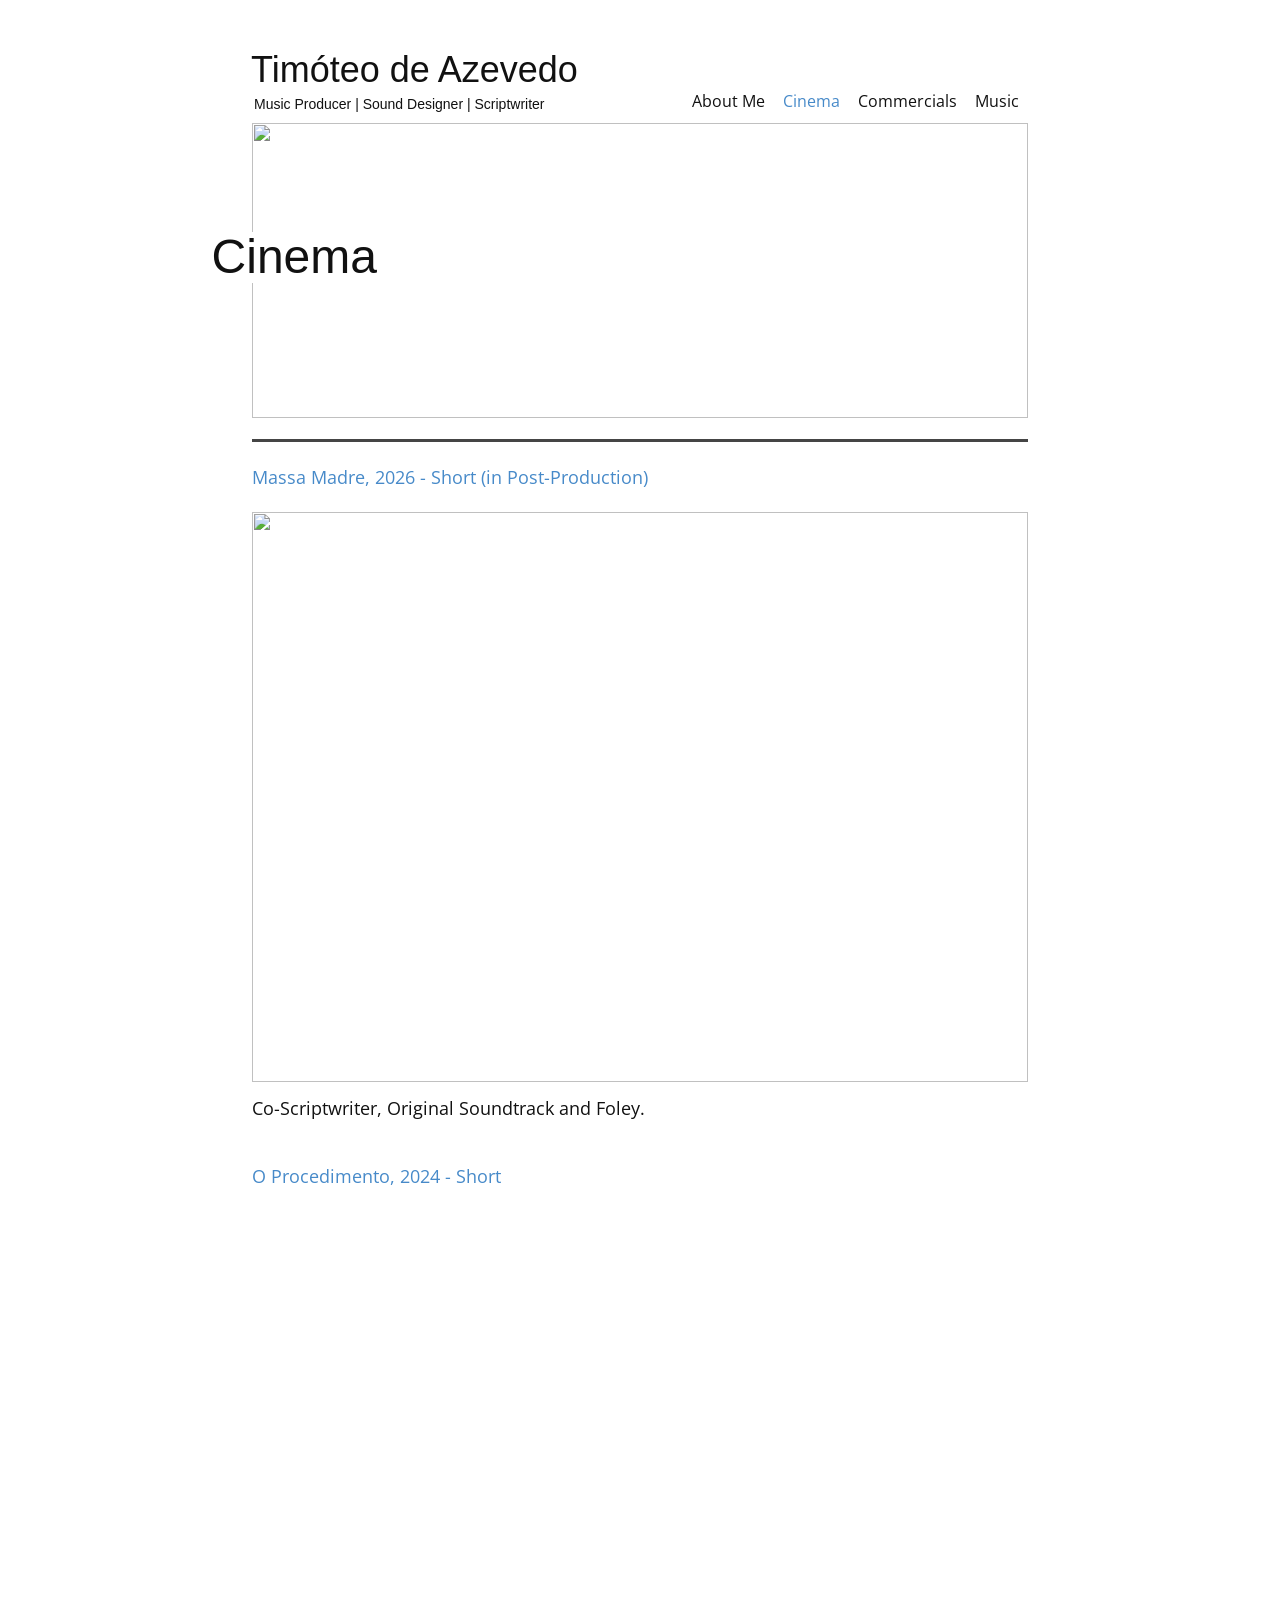
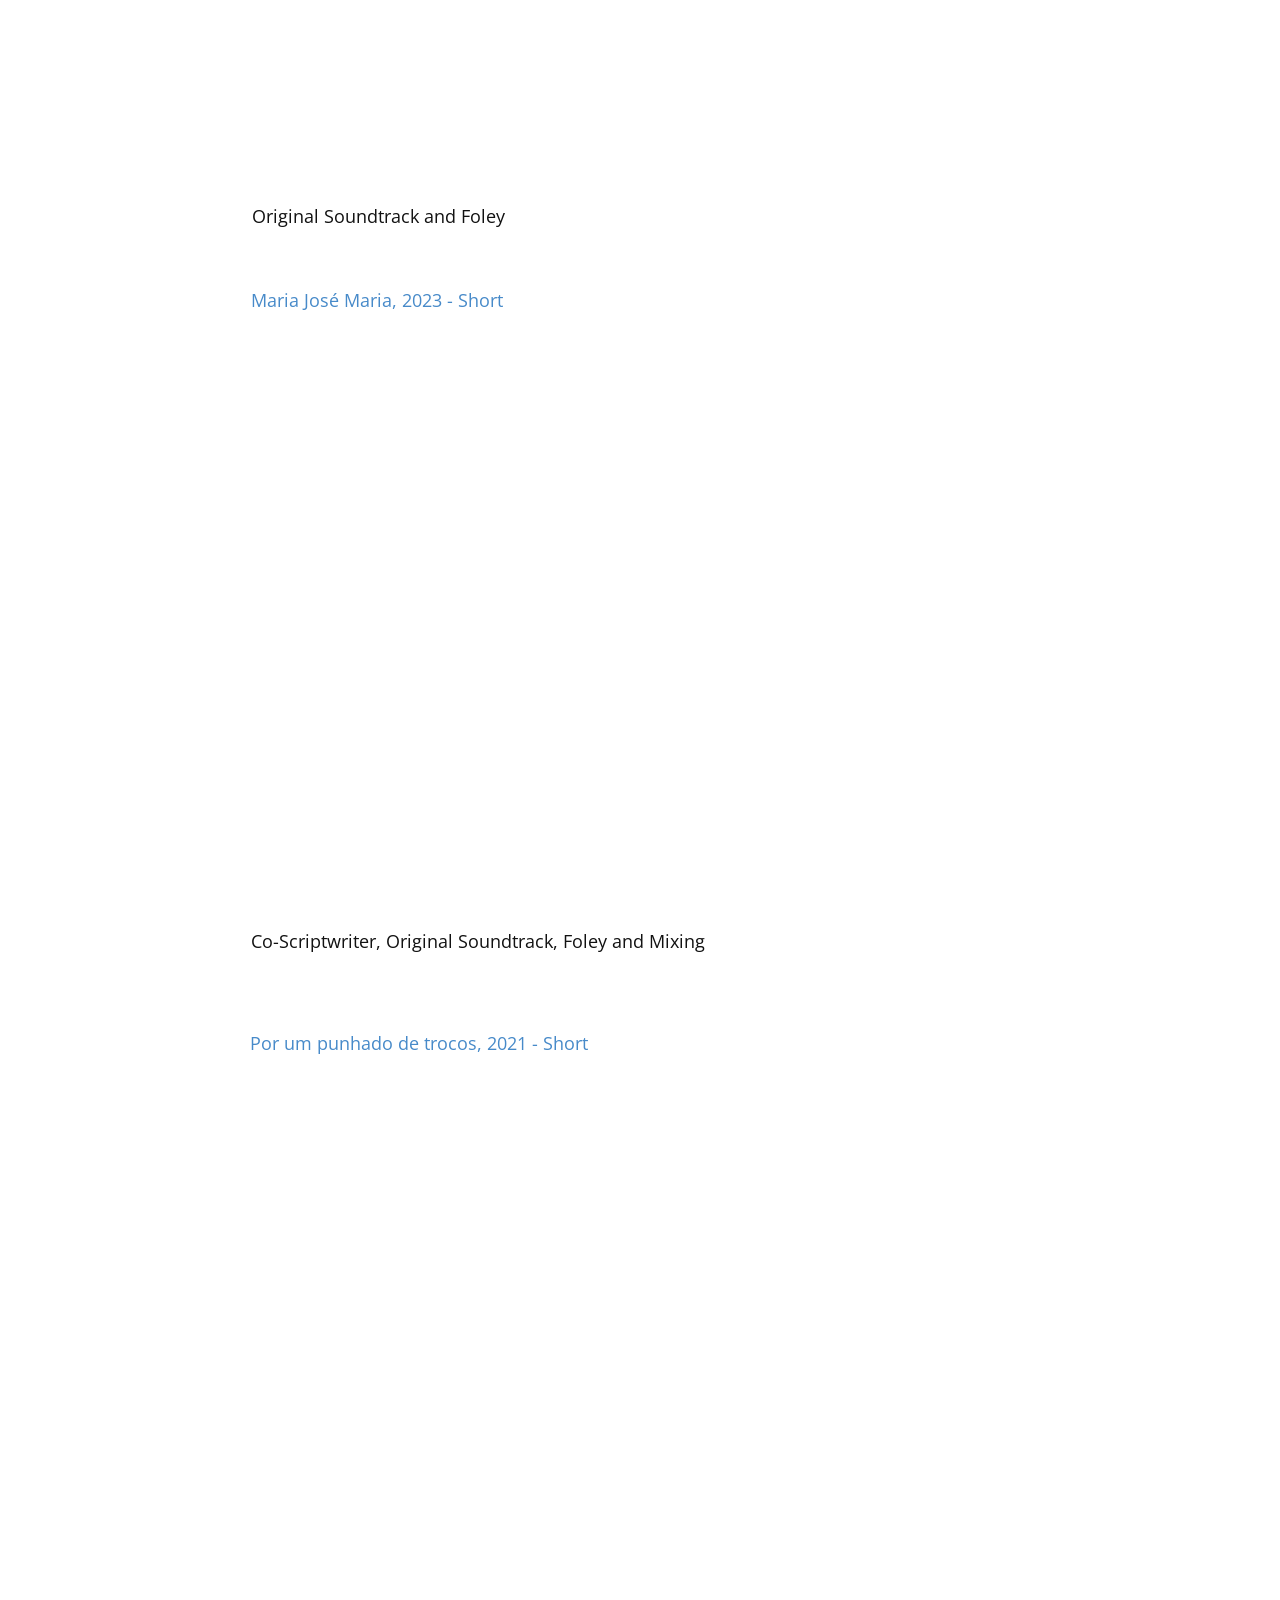
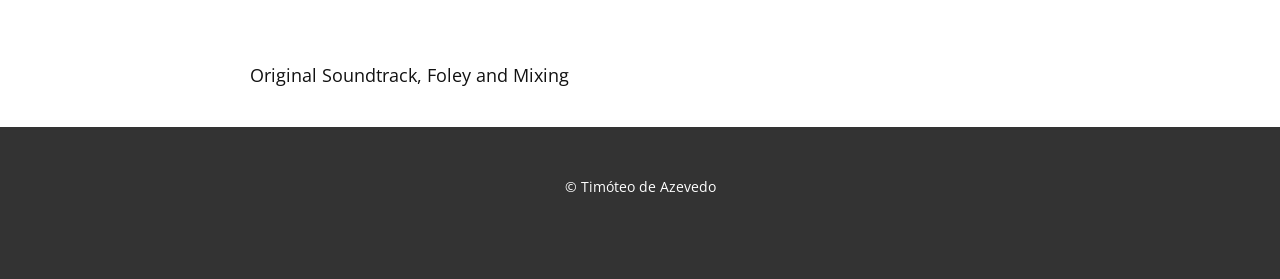
==== Cinema.html @ ec83f69d "Add files via upload" ====
<!DOCTYPE html>
<html style="font-size: 16px;" lang="en"><head>
    <meta name="viewport" content="width=device-width, initial-scale=1.0">
    <meta charset="utf-8">
    <meta name="keywords" content="">
    <meta name="description" content="">
    <title>Cinema</title>
    <link rel="stylesheet" href="nicepage.css" media="screen">
<link rel="stylesheet" href="Cinema.css" media="screen">
    <script class="u-script" type="text/javascript" src="jquery.js" defer=""></script>
    <script class="u-script" type="text/javascript" src="nicepage.js" defer=""></script>
    <meta name="generator" content="Nicepage 8.2.5, nicepage.com">
    
    
    
    
    
    
    
    
    
    <link id="u-page-google-font" rel="stylesheet" href="https://fonts.googleapis.com/css2?display=swap&amp;family=Roboto:ital,wght@0,100;0,200;0,300;0,400;0,500;0,600;0,700;0,800;0,900;1,100;1,200;1,300;1,400;1,500;1,600;1,700;1,800;1,900&amp;family=Open+Sans:ital,wght@0,300;0,400;0,500;0,600;0,700;0,800;1,300;1,400;1,500;1,600;1,700;1,800">
    <script type="application/ld+json">{
		"@context": "http://schema.org",
		"@type": "Organization",
		"name": ""
}</script>
    <meta name="theme-color" content="#478ac9">
    <meta property="og:title" content="Cinema">
    <meta property="og:type" content="website">
  <meta data-intl-tel-input-cdn-path="intlTelInput/"></head>
  <body data-path-to-root="./" data-include-products="false" class="u-body u-clearfix u-xl-mode" data-lang="en"><header class="u-clearfix u-header u-header" id="header"><div class="u-clearfix u-sheet u-valign-middle-lg u-valign-middle-sm u-sheet-1">
        <div class="u-container-style u-group u-white u-group-1">
          <div class="u-container-layout u-container-layout-1">
            <p class="u-custom-font u-text u-text-1">Timóteo de Azevedo </p>
            <div class="u-container-style u-group u-white u-group-2">
              <div class="u-container-layout u-valign-top u-container-layout-2"></div>
            </div>
            <p class="u-custom-font u-text u-text-2">Music Prod​ucer | Sound Designer | Scriptwriter</p>
          </div>
        </div>
        <nav class="u-menu u-menu-one-level u-offcanvas u-menu-1" role="navigation" aria-label="Menu navigation">
          <div class="menu-collapse" style="font-size: 1rem; letter-spacing: 0px;">
            <a class="u-button-style u-custom-left-right-menu-spacing u-custom-padding-bottom u-custom-top-bottom-menu-spacing u-hamburger-link u-nav-link u-text-active-palette-1-base u-text-hover-palette-2-base" href="#" tabindex="-1" aria-label="Open menu" aria-controls="ab92">
              <svg class="u-svg-link" viewBox="0 0 24 24"><use xlink:href="#menu-hamburger"></use></svg>
              <svg class="u-svg-content" version="1.1" id="menu-hamburger" viewBox="0 0 16 16" x="0px" y="0px" xmlns:xlink="http://www.w3.org/1999/xlink" xmlns="http://www.w3.org/2000/svg"><g><rect y="1" width="16" height="2"></rect><rect y="7" width="16" height="2"></rect><rect y="13" width="16" height="2"></rect>
</g></svg>
            </a>
          </div>
          <div class="u-custom-menu u-nav-container">
            <ul class="u-nav u-unstyled u-nav-1" role="menubar"><li role="none" class="u-nav-item"><a role="menuitem" class="u-button-style u-nav-link u-text-active-palette-1-base u-text-hover-palette-2-base" href="./" style="padding: 10px 9px;">About Me</a>
</li><li role="none" class="u-nav-item"><a role="menuitem" class="u-button-style u-nav-link u-text-active-palette-1-base u-text-hover-palette-2-base" href="Cinema.html" style="padding: 10px 9px;">Cinema</a>
</li><li role="none" class="u-nav-item"><a role="menuitem" class="u-button-style u-nav-link u-text-active-palette-1-base u-text-hover-palette-2-base" href="Commercial.html" style="padding: 10px 9px;">Commercials</a>
</li><li role="none" class="u-nav-item"><a role="menuitem" class="u-button-style u-nav-link u-text-active-palette-1-base u-text-hover-palette-2-base" href="Music.html" style="padding: 10px 9px;">Music</a>
</li></ul>
          </div>
          <div class="u-custom-menu u-nav-container-collapse" id="ab92" role="region" aria-label="Menu panel">
            <div class="u-black u-container-style u-inner-container-layout u-opacity u-opacity-95 u-sidenav">
              <div class="u-inner-container-layout u-sidenav-overflow">
                <div class="u-menu-close" tabindex="-1" aria-label="Close menu"></div>
                <ul class="u-align-center u-nav u-popupmenu-items u-unstyled u-nav-2" role="menubar"><li role="none" class="u-nav-item"><a role="menuitem" class="u-button-style u-nav-link" href="./">About Me</a>
</li><li role="none" class="u-nav-item"><a role="menuitem" class="u-button-style u-nav-link" href="Cinema.html">Cinema</a>
</li><li role="none" class="u-nav-item"><a role="menuitem" class="u-button-style u-nav-link" href="Commercial.html">Commercials</a>
</li><li role="none" class="u-nav-item"><a role="menuitem" class="u-button-style u-nav-link" href="Music.html">Music</a>
</li></ul>
              </div>
            </div>
            <div class="u-black u-menu-overlay u-opacity u-opacity-70"></div>
          </div>
        </nav>
      </div></header>
    <section class="u-clearfix u-section-1" id="block-1">
      <div class="u-clearfix u-sheet u-valign-bottom-lg u-valign-middle-xs u-sheet-1">
        <img class="custom-expanded u-image u-image-default u-image-1" src="images/MV5BZjE4M2U0MzMtMTA5OS00NjUwLWFmMjQtNmUwODljMTdlMmU3XkEyXkFqcGc._V1_.jpg" alt="" data-image-width="1440" data-image-height="1080">
        <div class="u-container-style u-group u-white u-group-1">
          <div class="u-container-layout u-valign-middle-xl u-container-layout-1">
            <p class="u-custom-font u-text u-text-default u-text-1">Cinema</p>
          </div>
        </div>
      </div>
    </section>
    <section class="u-clearfix u-section-2" id="block-2">
      <div class="u-clearfix u-sheet u-valign-middle-md u-valign-middle-xl u-sheet-1">
        <div class="custom-expanded u-border-3 u-border-grey-dark-1 u-line u-line-horizontal u-line-1"></div>
      </div>
    </section>
    <section class="u-clearfix u-section-3" id="block-4">
      <div class="u-clearfix u-sheet u-sheet-1">
        <p class="u-text u-text-1">
          <a class="u-active-none u-border-none u-btn u-button-link u-button-style u-hover-none u-none u-text-palette-1-base u-btn-1" href="https://www.imdb.com/title/tt39371950/?ref_=nv_sr_srsg_0_tt_8_nm_0_in_0_q_massa%2520madre" target="_blank"> Massa Madre, 2026 - Short (in Post-Production)<br>
          </a>
        </p>
        <img class="u-image u-image-default u-image-1" src="images/thumbnail_provisorio.webp" alt="" data-image-width="1024" data-image-height="768">
        <p class="u-text u-text-2">Co-Scriptwriter, Original Soundtrack and Foley.</p>
      </div>
    </section>
    <section class="u-clearfix u-section-4" id="block-5">
      <div class="u-clearfix u-sheet u-sheet-1">
        <p class="u-text u-text-1 u-text-default-lg u-text-default-md u-text-default-xl u-text-1">
          <a class="u-active-none u-border-none u-btn u-button-link u-button-style u-hover-none u-none u-text-palette-1-base u-btn-1" href="https://www.imdb.com/title/tt28236878/?ref_=nm_knf_t_1"> O Procedimento, 2024 - Short<br>
          </a>
        </p>
        <div class="custom-expanded u-clearfix u-custom-html u-custom-html-1 u-custom-html-1">
          <div style="padding:75% 0 0 0;position:relative;">
            <iframe src="https://player.vimeo.com/video/971596938?badge=0&amp;autopause=0&amp;player_id=0&amp;app_id=58479" frameborder="0" allow="autoplay; fullscreen; picture-in-picture; clipboard-write; encrypted-media; web-share" referrerpolicy="strict-origin-when-cross-origin" style="position:absolute;top:0;left:0;width:100%;height:100%;" title="O Procedimento | The Procedure - Trailer"></iframe>
          </div>
        </div>
        <p class="u-text u-text-default u-text-2">Original Soundtrack and Foley</p>
      </div>
    </section>
    <section class="u-clearfix u-section-5" id="block-6">
      <div class="u-clearfix u-sheet u-sheet-1">
        <p class="u-text u-text-1 u-text-default-lg u-text-default-md u-text-default-xl u-text-1">
          <a class="u-active-none u-border-none u-btn u-button-link u-button-style u-hover-none u-none u-text-palette-1-base u-btn-1" href="https://www.imdb.com/title/tt15188924/?ref_=nm_ov_bio_lk" target="_blank">Maria José Maria, 2023 - Short<br>
          </a>
        </p>
        <div class="custom-expanded u-clearfix u-custom-html u-custom-html-1 u-custom-html-1">
          <div style="padding:75% 0 0 0;position:relative;">
            <iframe src="https://player.vimeo.com/video/759547467?badge=0&amp;autopause=0&amp;player_id=0&amp;app_id=58479" frameborder="0" allow="autoplay; fullscreen; picture-in-picture; clipboard-write; encrypted-media; web-share" referrerpolicy="strict-origin-when-cross-origin" style="position:absolute;top:0;left:0;width:100%;height:100%;" title="MARIA JOSÉ MARIA - TRAILER"></iframe>
          </div>
        </div>
        <p class="u-text u-text-default u-text-2">Co-Scriptwriter, Original Soundtrack, Foley and Mixing</p>
      </div>
    </section>
    <section class="u-clearfix u-section-6" id="block-7">
      <div class="u-clearfix u-sheet u-valign-middle-xl u-sheet-1">
        <p class="u-custom-font u-text u-text-1 u-text-default u-text-1">
          <a class="u-active-none u-border-none u-btn u-button-link u-button-style u-hover-none u-none u-text-palette-1-base u-btn-1" href="https://www.imdb.com/title/tt14367540/?ref_=nm_knf_t_3" target="_blank">Por um punhado de trocos, 2021 - Short<br>
          </a>
        </p>
        <div class="u-clearfix u-custom-html u-custom-html-1 u-expanded-width-md u-expanded-width-sm u-expanded-width-xs u-custom-html-1">
          <div style="padding:75% 0 0 0;position:relative;">
            <iframe src="https://player.vimeo.com/video/517572632?badge=0&amp;autopause=0&amp;player_id=0&amp;app_id=58479" frameborder="0" allow="autoplay; fullscreen; picture-in-picture; clipboard-write; encrypted-media; web-share" referrerpolicy="strict-origin-when-cross-origin" style="position:absolute;top:0;left:0;width:100%;height:100%;" title="Por um Punhado de Trocos | Fistful of Coins - Trailer"></iframe>
          </div>
        </div>
        <p class="u-text u-text-default u-text-2">Original Soundtrack, Foley and Mixing</p>
      </div>
    </section>
    
    
    
    <footer class="u-align-center u-clearfix u-container-align-center u-footer u-grey-80 u-footer" id="footer"><div class="u-clearfix u-sheet u-valign-middle-xl u-sheet-1">
        <p class="u-small-text u-text u-text-variant u-text-1"> © Timóteo de Azevedo</p>
      </div></footer>
    <section class="u-backlink u-clearfix u-grey-80"></section>
  
</body></html>
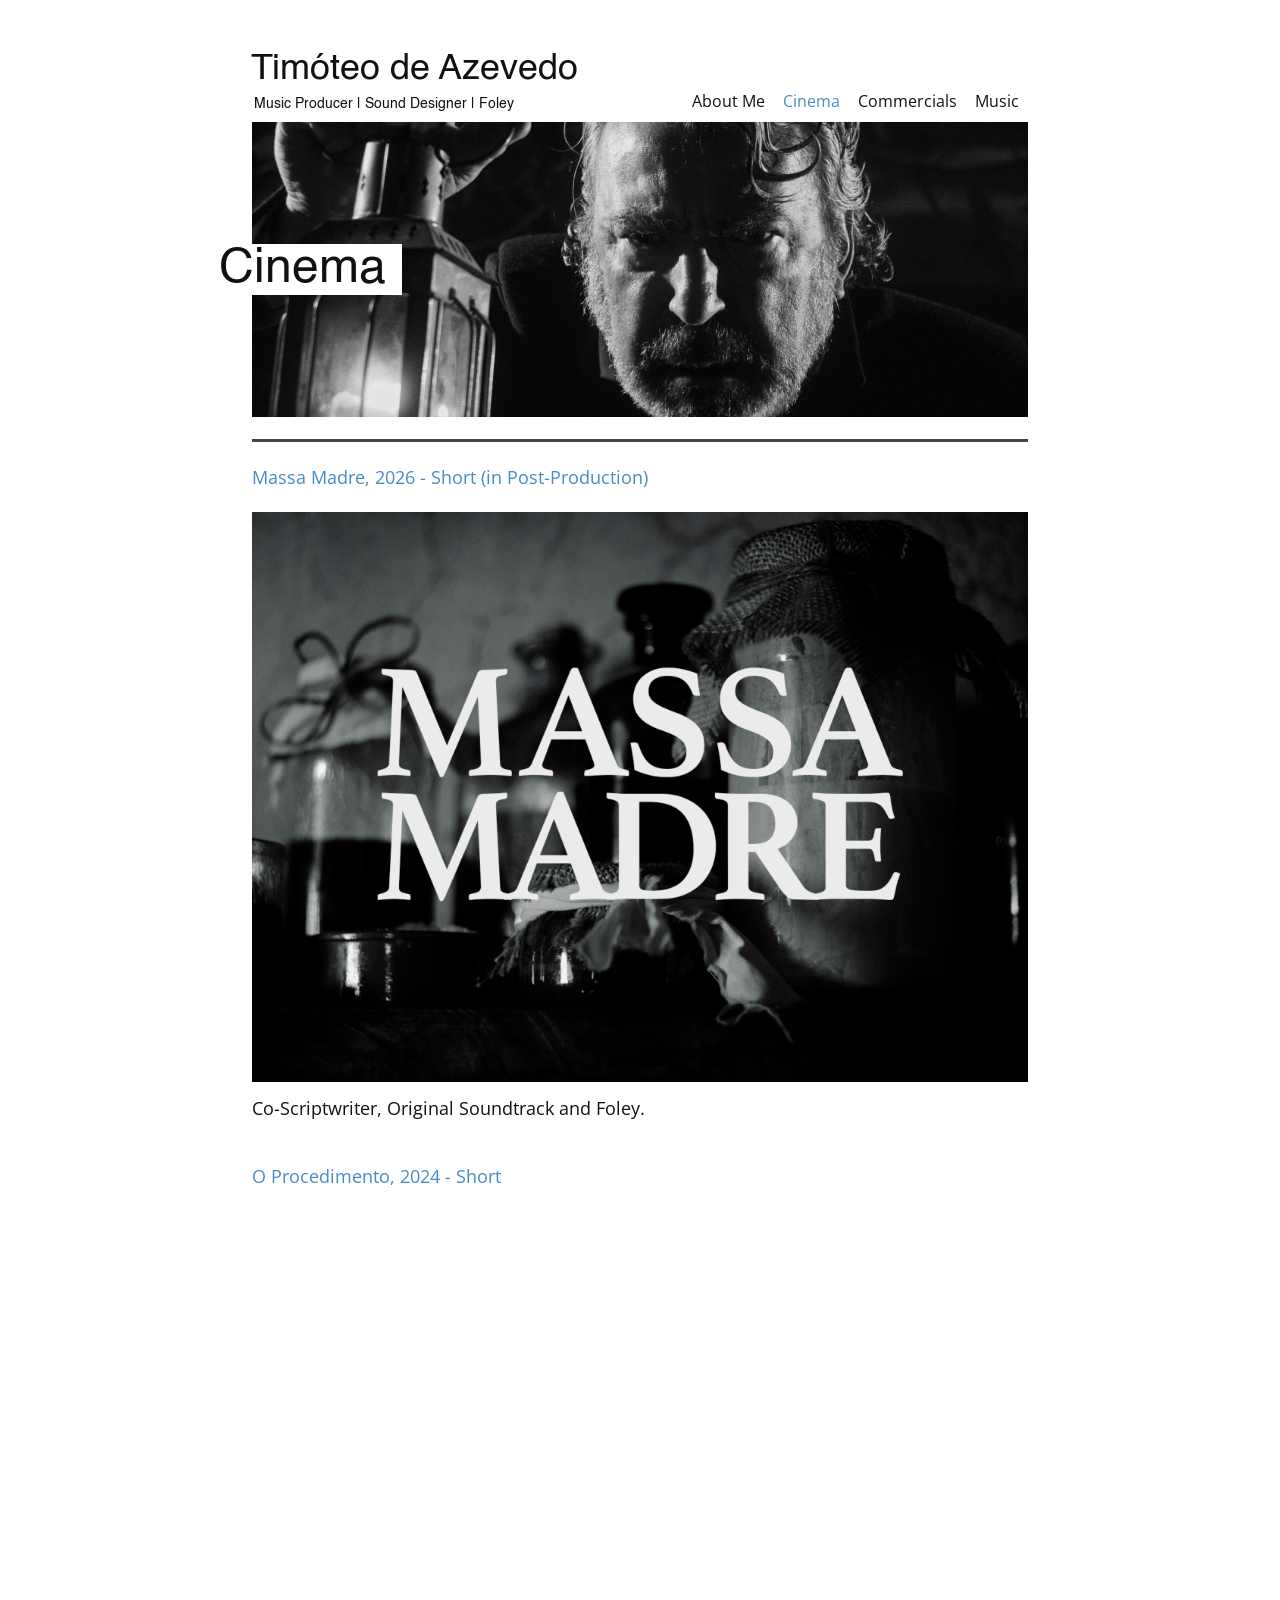
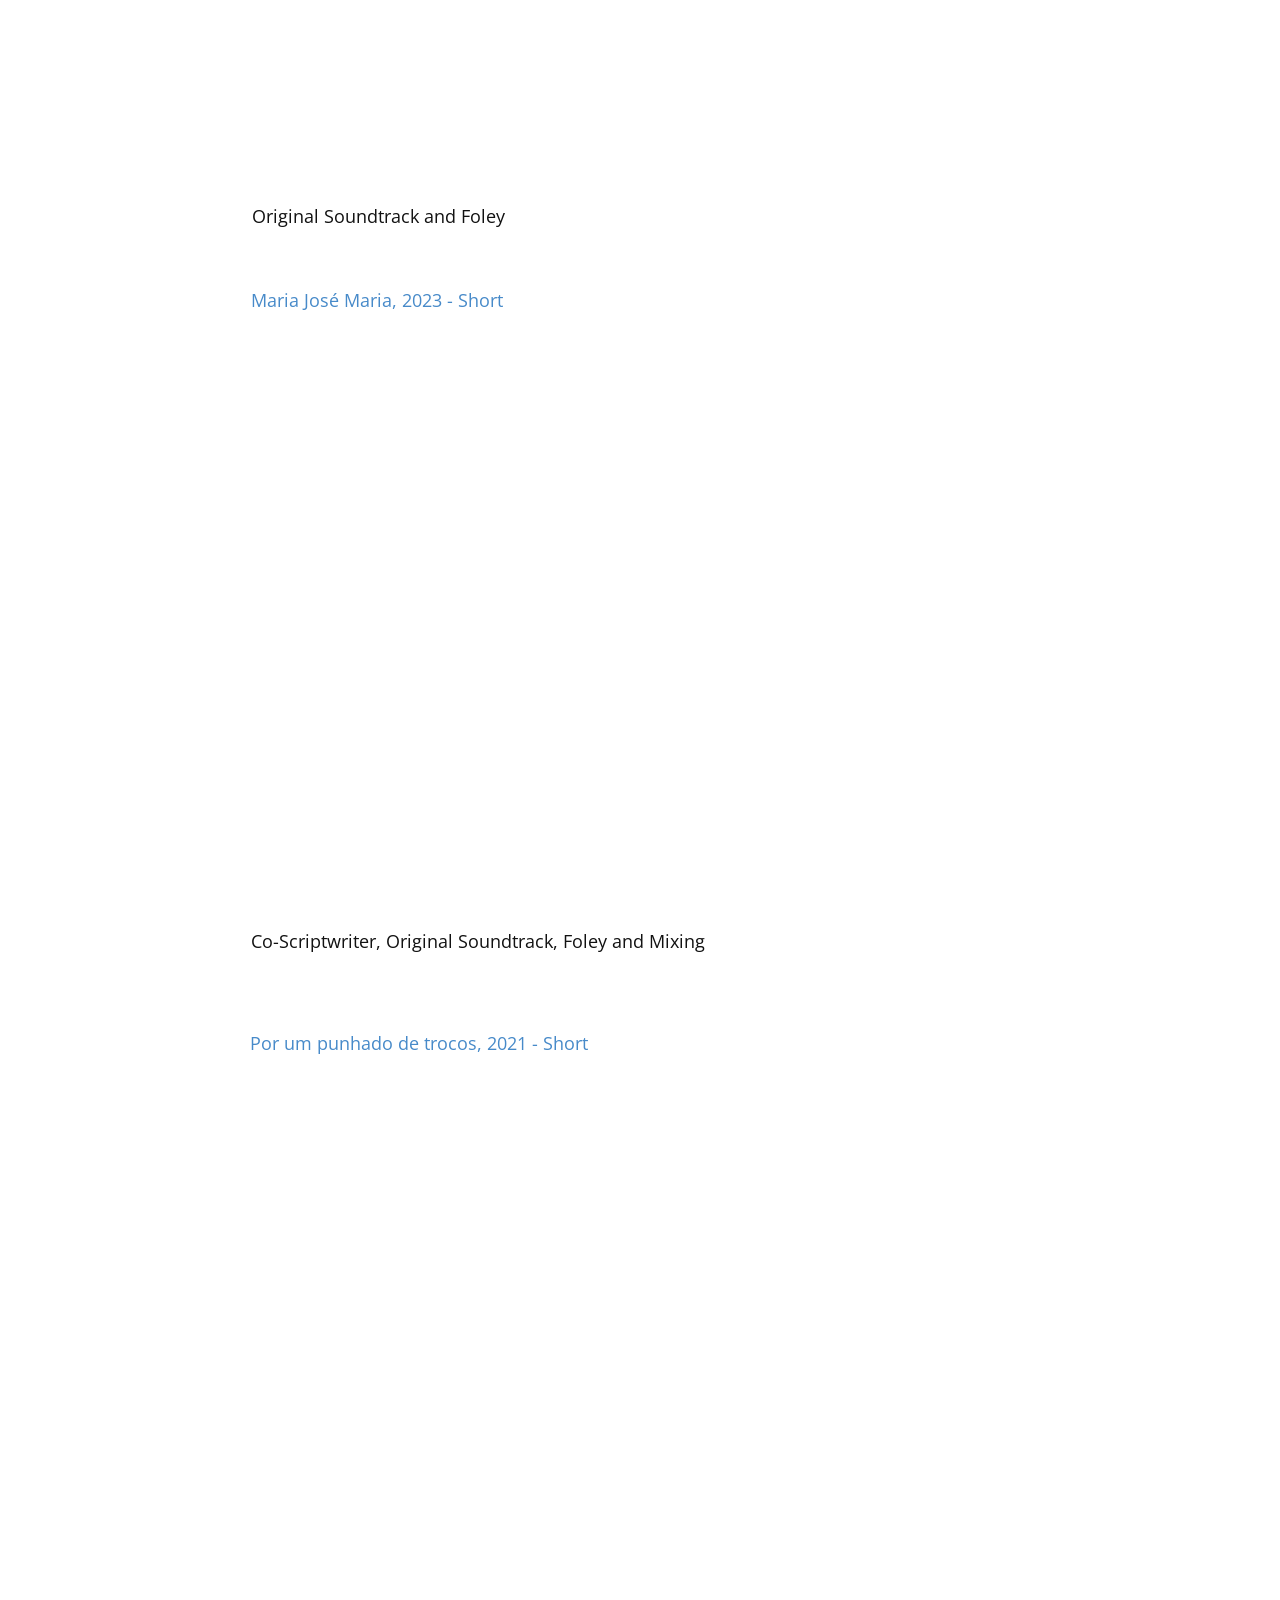
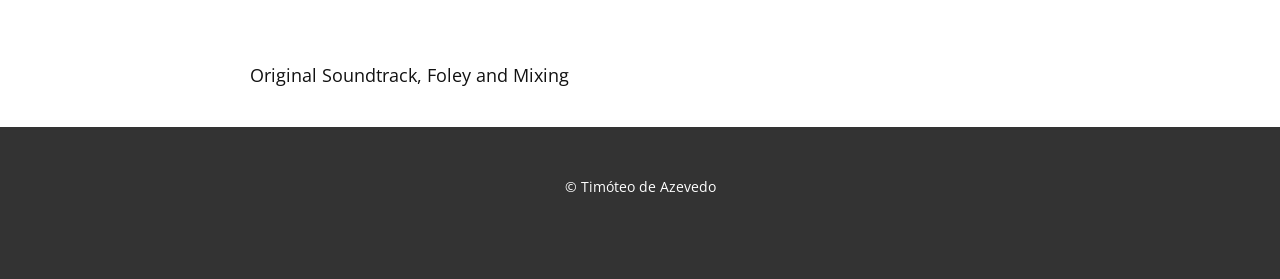
==== commit cc243858: "Add files via upload" ====
--- a/Cinema.html
+++ b/Cinema.html
@@ -36,7 +36,7 @@
             <div class="u-container-style u-group u-white u-group-2">
               <div class="u-container-layout u-valign-top u-container-layout-2"></div>
             </div>
-            <p class="u-custom-font u-text u-text-2">Music Prod​ucer | Sound Designer | Scriptwriter</p>
+            <p class="u-custom-font u-text u-text-2">Music Prod​ucer | Sound Designer | Foley</p>
           </div>
         </div>
         <nav class="u-menu u-menu-one-level u-offcanvas u-menu-1" role="navigation" aria-label="Menu navigation">
--- a/Cinema.css
+++ b/Cinema.css
@@ -5,14 +5,14 @@
 .u-section-1 .u-image-1 {
   width: 776px;
   height: 295px;
-  margin: 1px auto 0;
+  margin: 0 auto;
 }
 
 .u-section-1 .u-group-1 {
   width: 202px;
-  min-height: 50px;
+  min-height: 51px;
   height: auto;
-  margin: -186px auto 60px 121px;
+  margin: -173px auto 60px 130px;
 }
 
 .u-section-1 .u-container-layout-1 {
@@ -49,7 +49,6 @@
   }
 
   .u-section-1 .u-group-1 {
-    min-height: 51px;
     margin-top: -162px;
     margin-left: 0;
   }
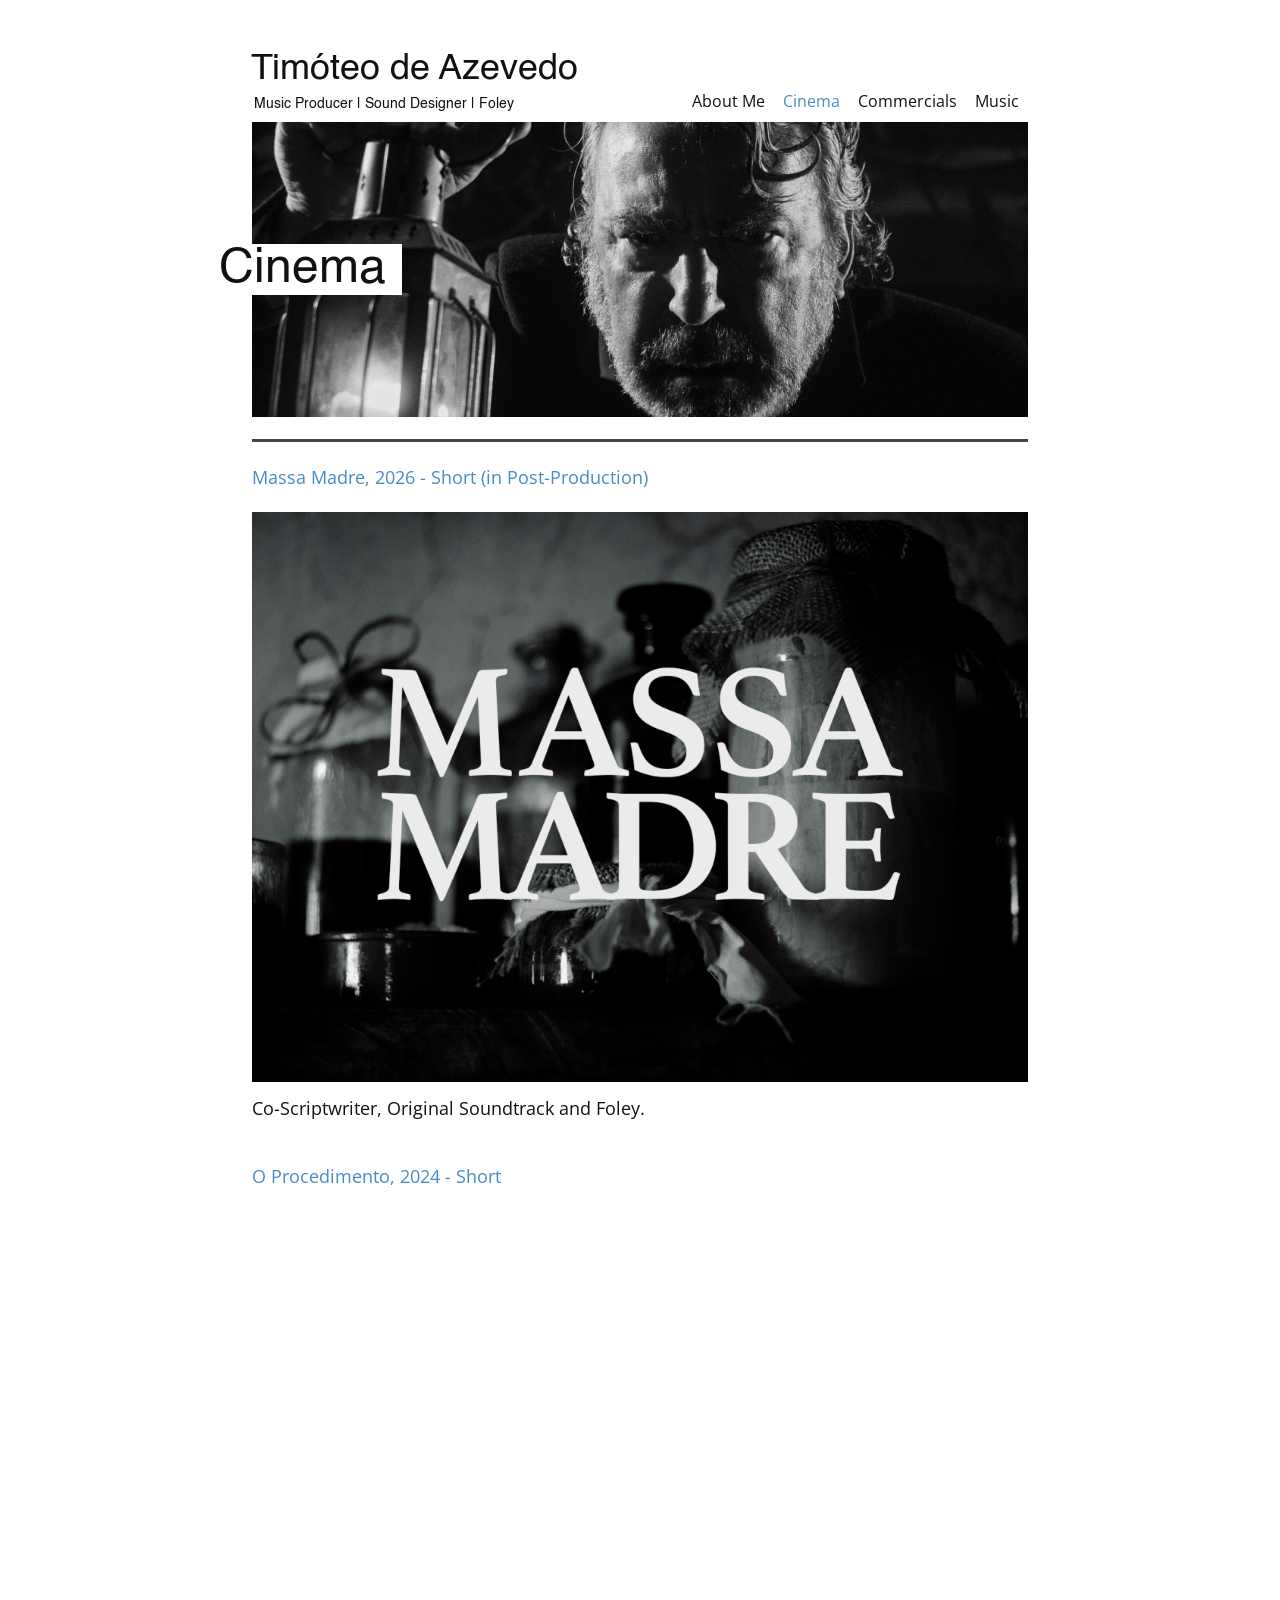
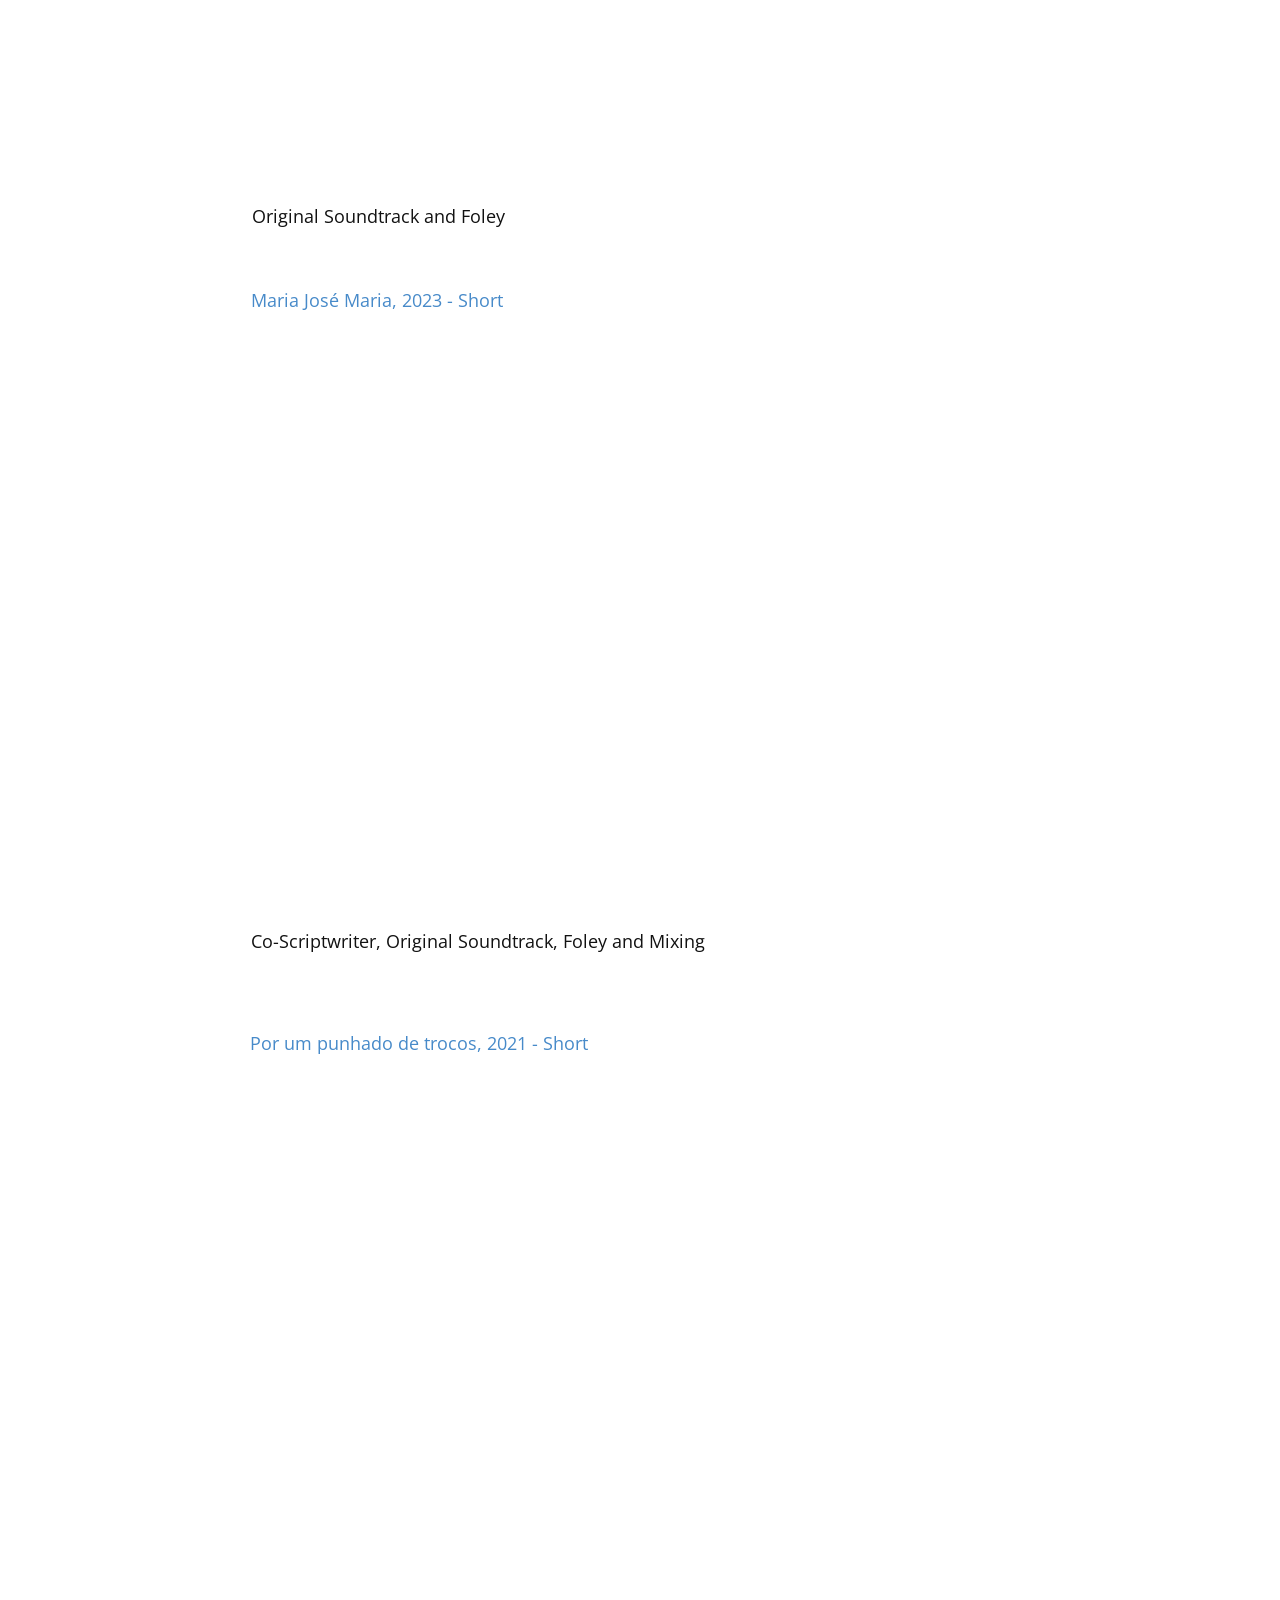
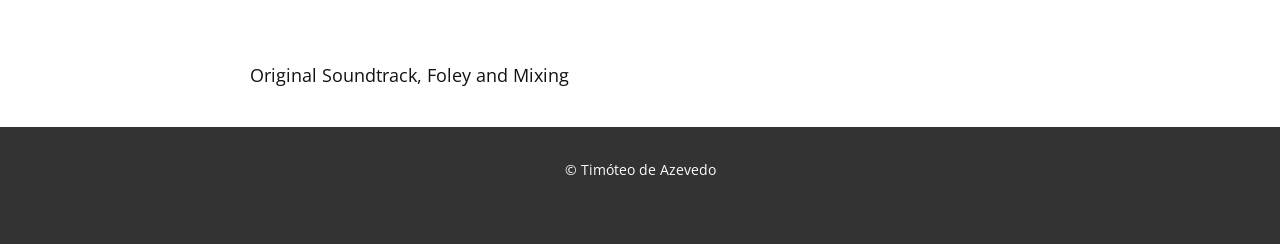
==== commit 720702ad: "Add files via upload" ====
--- a/Cinema.html
+++ b/Cinema.html
@@ -10,6 +10,7 @@
     <script class="u-script" type="text/javascript" src="jquery.js" defer=""></script>
     <script class="u-script" type="text/javascript" src="nicepage.js" defer=""></script>
     <meta name="generator" content="Nicepage 8.2.5, nicepage.com">
+    <link rel="icon" href="images/favicon.png">
     
     
     
@@ -23,10 +24,11 @@
     <script type="application/ld+json">{
 		"@context": "http://schema.org",
 		"@type": "Organization",
-		"name": ""
+		"name": "Site2"
 }</script>
     <meta name="theme-color" content="#478ac9">
     <meta property="og:title" content="Cinema">
+    <meta property="og:description" content="">
     <meta property="og:type" content="website">
   <meta data-intl-tel-input-cdn-path="intlTelInput/"></head>
   <body data-path-to-root="./" data-include-products="false" class="u-body u-clearfix u-xl-mode" data-lang="en"><header class="u-clearfix u-header u-header" id="header"><div class="u-clearfix u-sheet u-valign-middle-lg u-valign-middle-sm u-sheet-1">
@@ -139,7 +141,7 @@
     
     
     
-    <footer class="u-align-center u-clearfix u-container-align-center u-footer u-grey-80 u-footer" id="footer"><div class="u-clearfix u-sheet u-valign-middle-xl u-sheet-1">
+    <footer class="u-align-center u-clearfix u-footer u-grey-80 u-footer" id="footer"><div class="u-clearfix u-sheet u-valign-middle-xl u-sheet-1">
         <p class="u-small-text u-text u-text-variant u-text-1"> © Timóteo de Azevedo</p>
       </div></footer>
     <section class="u-backlink u-clearfix u-grey-80"></section>
--- a/nicepage.css
+++ b/nicepage.css
@@ -46404,33 +46404,17 @@
 }
 
 .u-footer .u-sheet-1 {
-  min-height: 120px;
+  min-height: 85px;
 }
 
 .u-footer .u-text-1 {
   width: 417px;
-  margin: 49px auto;
-}
-@media (max-width: 1199px) {
-  .u-footer .u-sheet-1 {
-    min-height: 99px;
-  }
-}
-@media (max-width: 991px) {
-  .u-footer .u-sheet-1 {
-    min-height: 76px;
-  }
-}
-@media (max-width: 767px) {
-  .u-footer .u-sheet-1 {
-    min-height: 57px;
-  }
-}
+  margin: 31px auto 30px;
+}
+
+
+
 @media (max-width: 575px) {
-  .u-footer .u-sheet-1 {
-    min-height: 36px;
-  }
-
   .u-footer .u-text-1 {
     width: 340px;
   }
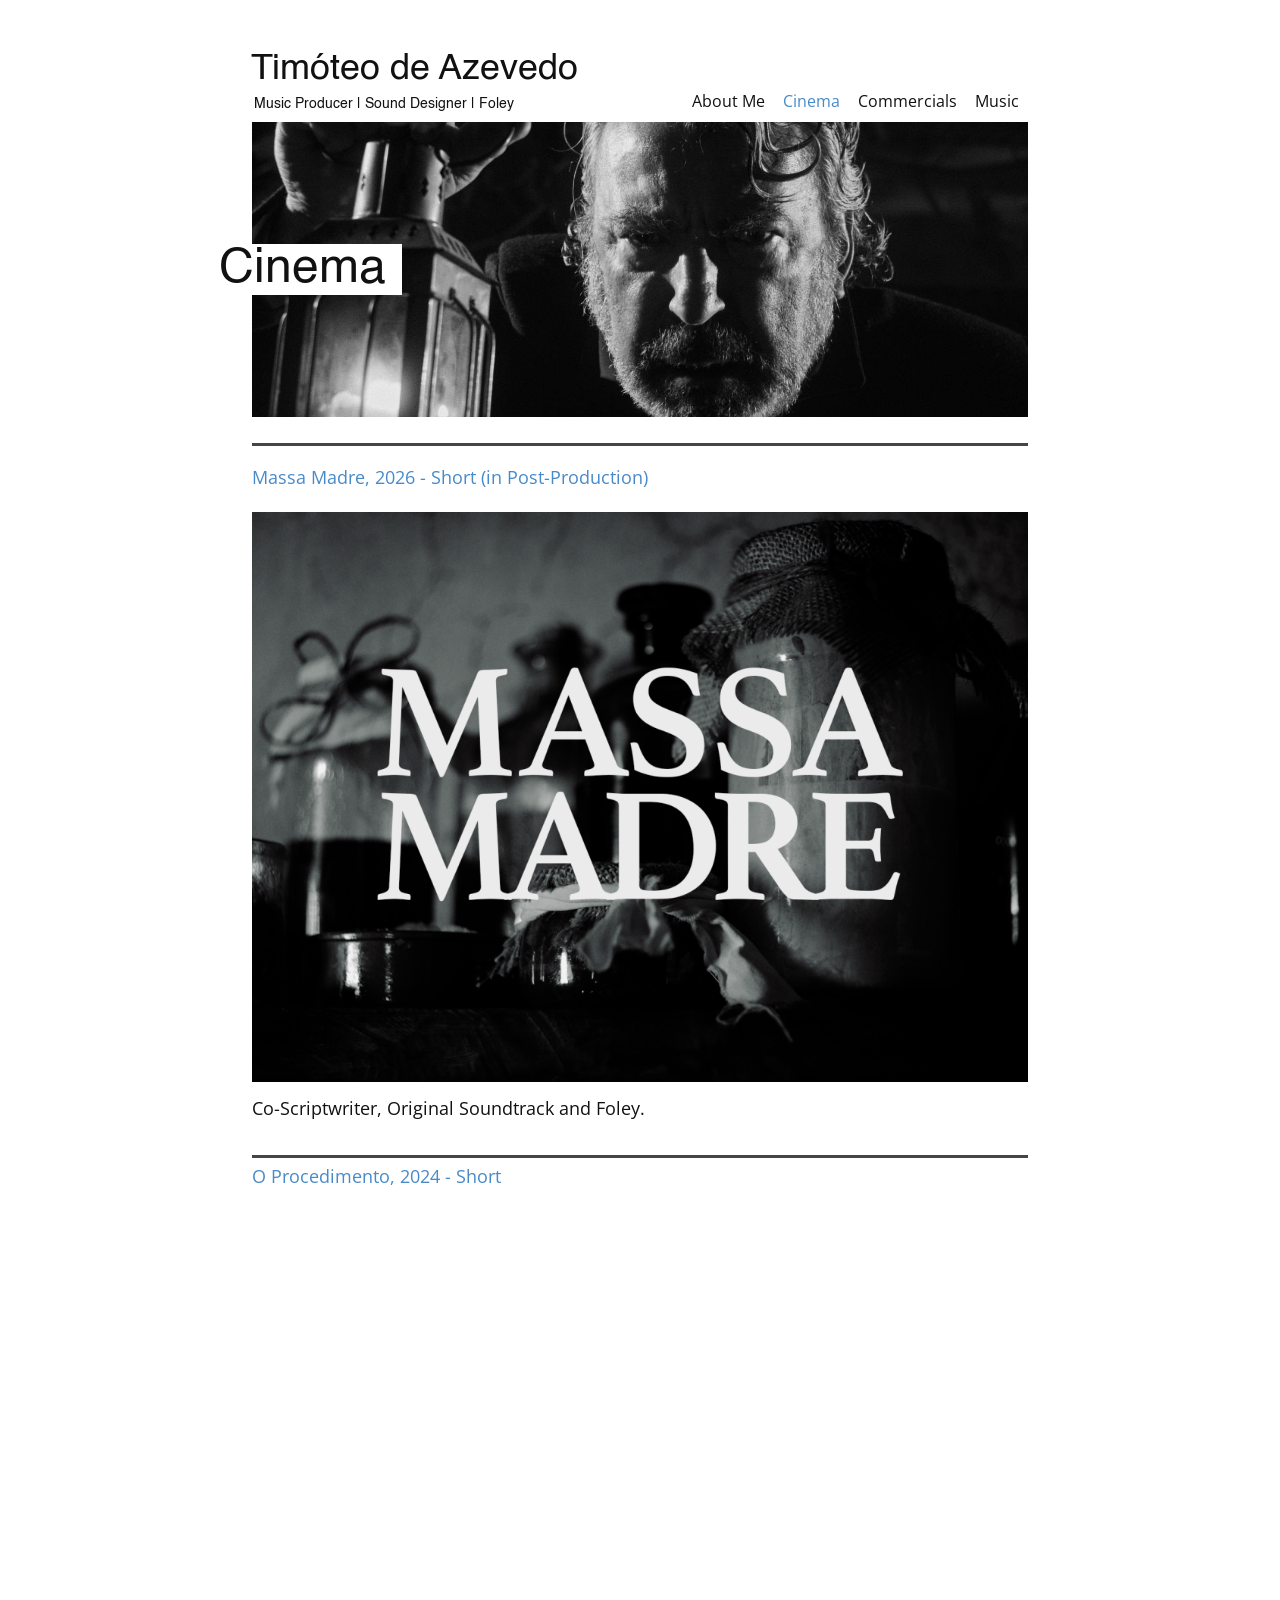
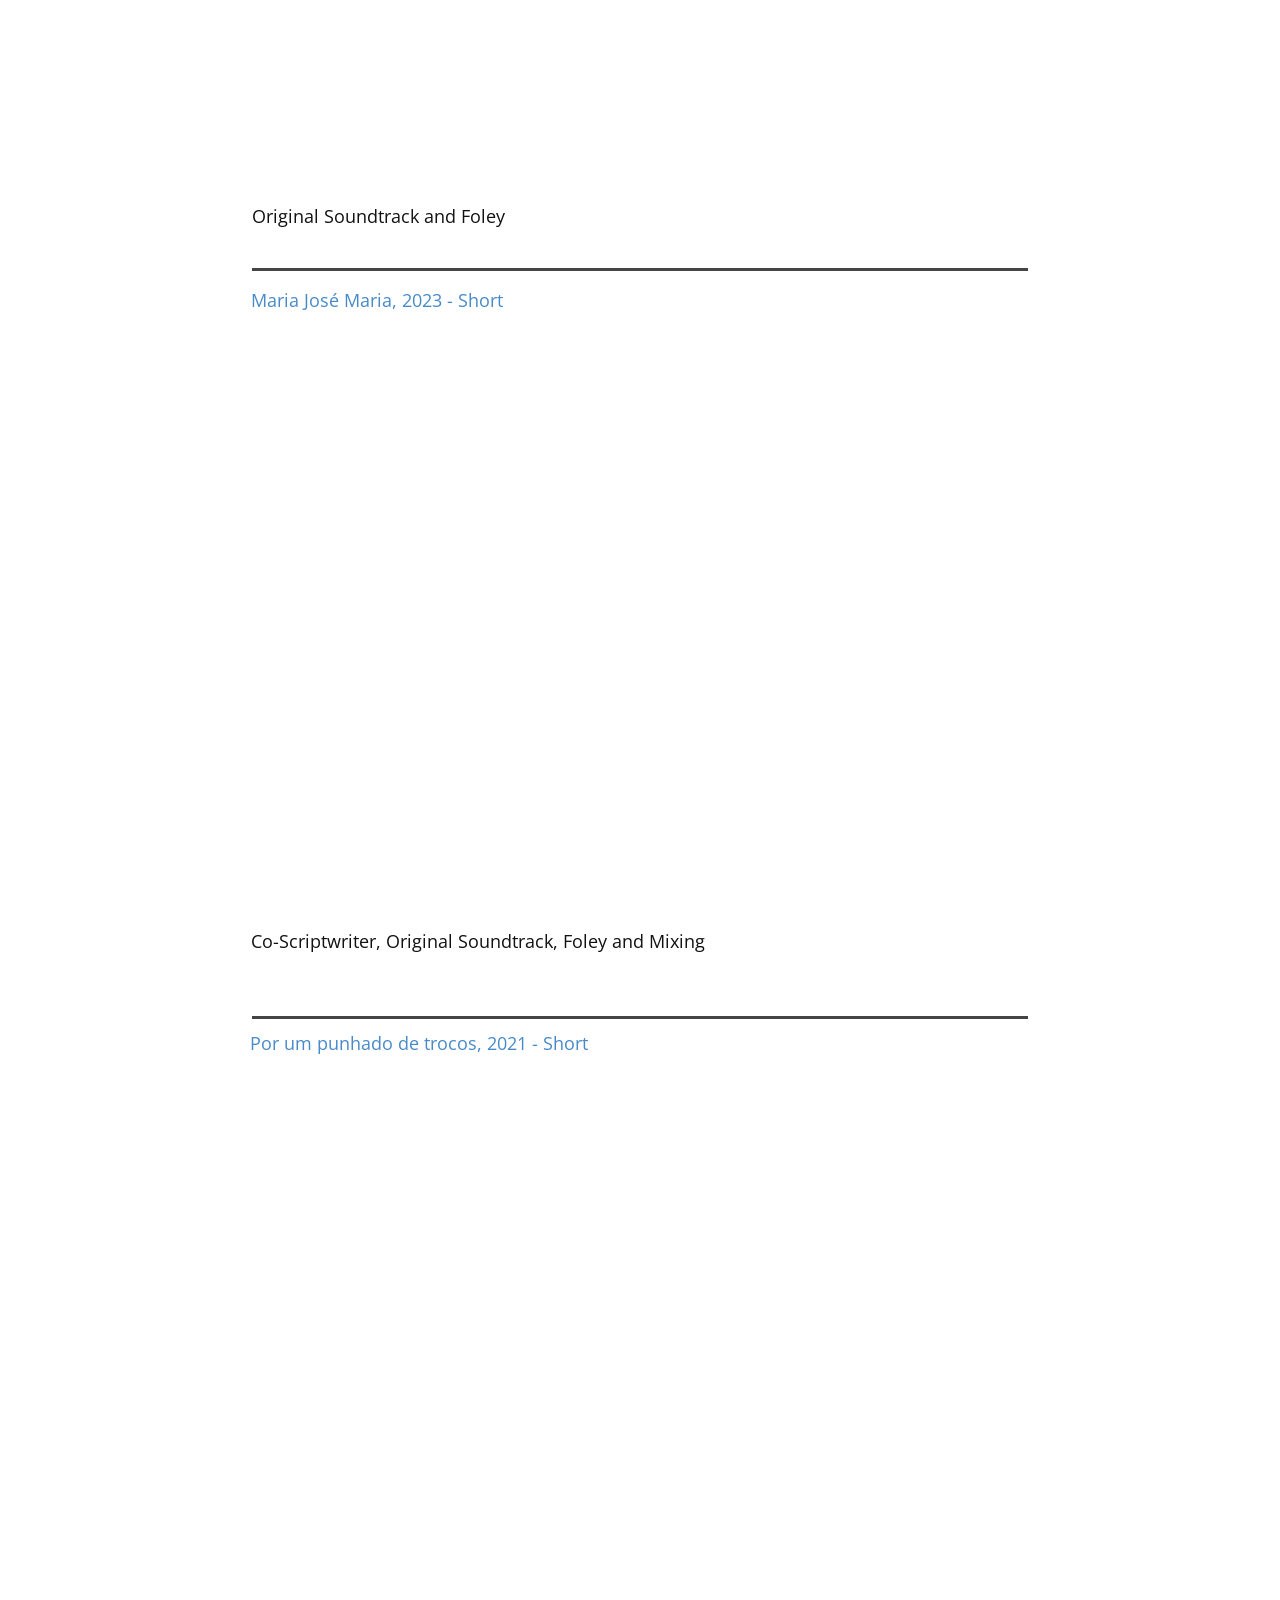
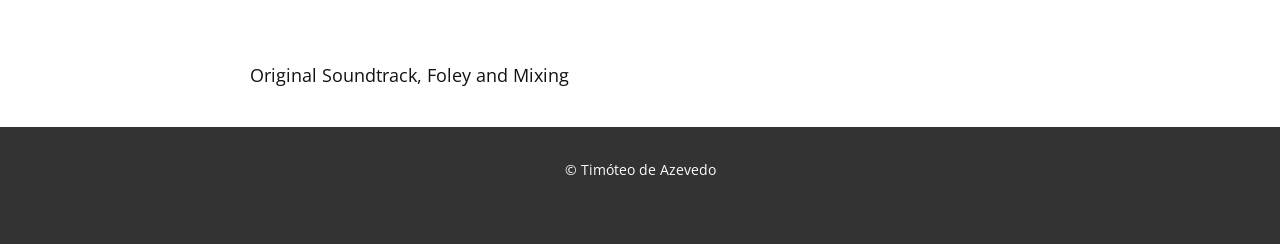
==== commit 73d5d7af: "Add files via upload" ====
--- a/Cinema.html
+++ b/Cinema.html
@@ -72,37 +72,36 @@
         </nav>
       </div></header>
     <section class="u-clearfix u-section-1" id="block-1">
-      <div class="u-clearfix u-sheet u-valign-bottom-lg u-valign-middle-xs u-sheet-1">
+      <div class="u-clearfix u-sheet u-valign-bottom-lg u-sheet-1">
         <img class="custom-expanded u-image u-image-default u-image-1" src="images/MV5BZjE4M2U0MzMtMTA5OS00NjUwLWFmMjQtNmUwODljMTdlMmU3XkEyXkFqcGc._V1_.jpg" alt="" data-image-width="1440" data-image-height="1080">
         <div class="u-container-style u-group u-white u-group-1">
-          <div class="u-container-layout u-valign-middle-xl u-container-layout-1">
+          <div class="u-container-layout u-valign-middle-md u-valign-middle-xl u-container-layout-1">
             <p class="u-custom-font u-text u-text-default u-text-1">Cinema</p>
           </div>
         </div>
       </div>
     </section>
     <section class="u-clearfix u-section-2" id="block-2">
-      <div class="u-clearfix u-sheet u-valign-middle-md u-valign-middle-xl u-sheet-1">
+      <div class="u-clearfix u-sheet u-sheet-1">
         <div class="custom-expanded u-border-3 u-border-grey-dark-1 u-line u-line-horizontal u-line-1"></div>
       </div>
     </section>
     <section class="u-clearfix u-section-3" id="block-4">
-      <div class="u-clearfix u-sheet u-sheet-1">
-        <p class="u-text u-text-1">
-          <a class="u-active-none u-border-none u-btn u-button-link u-button-style u-hover-none u-none u-text-palette-1-base u-btn-1" href="https://www.imdb.com/title/tt39371950/?ref_=nv_sr_srsg_0_tt_8_nm_0_in_0_q_massa%2520madre" target="_blank"> Massa Madre, 2026 - Short (in Post-Production)<br>
-          </a>
-        </p>
-        <img class="u-image u-image-default u-image-1" src="images/thumbnail_provisorio.webp" alt="" data-image-width="1024" data-image-height="768">
-        <p class="u-text u-text-2">Co-Scriptwriter, Original Soundtrack and Foley.</p>
-      </div>
+      <p class="u-text u-text-1">
+        <a class="u-active-none u-border-none u-btn u-button-link u-button-style u-hover-none u-none u-text-palette-1-base u-btn-1" href="https://www.imdb.com/title/tt39371950/?ref_=nv_sr_srsg_0_tt_8_nm_0_in_0_q_massa%2520madre" target="_blank"> Massa Madre, 2026 - Short (in Post-Production)<br>
+        </a>
+      </p>
+      <img class="u-image u-image-default u-image-1" src="images/thumbnail_provisorio.webp" alt="" data-image-width="1024" data-image-height="768">
+      <p class="u-text u-text-2">Co-Scriptwriter, Original Soundtrack and Foley.</p>
     </section>
     <section class="u-clearfix u-section-4" id="block-5">
       <div class="u-clearfix u-sheet u-sheet-1">
-        <p class="u-text u-text-1 u-text-default-lg u-text-default-md u-text-default-xl u-text-1">
+        <div class="custom-expanded u-border-3 u-border-grey-dark-1 u-line u-line-horizontal u-line-1"></div>
+        <p class="u-text u-text-1 u-text-default u-text-1">
           <a class="u-active-none u-border-none u-btn u-button-link u-button-style u-hover-none u-none u-text-palette-1-base u-btn-1" href="https://www.imdb.com/title/tt28236878/?ref_=nm_knf_t_1"> O Procedimento, 2024 - Short<br>
           </a>
         </p>
-        <div class="custom-expanded u-clearfix u-custom-html u-custom-html-1 u-custom-html-1">
+        <div class="u-clearfix u-custom-html u-custom-html-1 u-expanded-width-xs u-custom-html-1">
           <div style="padding:75% 0 0 0;position:relative;">
             <iframe src="https://player.vimeo.com/video/971596938?badge=0&amp;autopause=0&amp;player_id=0&amp;app_id=58479" frameborder="0" allow="autoplay; fullscreen; picture-in-picture; clipboard-write; encrypted-media; web-share" referrerpolicy="strict-origin-when-cross-origin" style="position:absolute;top:0;left:0;width:100%;height:100%;" title="O Procedimento | The Procedure - Trailer"></iframe>
           </div>
@@ -112,11 +111,12 @@
     </section>
     <section class="u-clearfix u-section-5" id="block-6">
       <div class="u-clearfix u-sheet u-sheet-1">
-        <p class="u-text u-text-1 u-text-default-lg u-text-default-md u-text-default-xl u-text-1">
+        <div class="custom-expanded u-border-3 u-border-grey-dark-1 u-line u-line-horizontal u-line-1"></div>
+        <p class="u-text u-text-1 u-text-default u-text-1">
           <a class="u-active-none u-border-none u-btn u-button-link u-button-style u-hover-none u-none u-text-palette-1-base u-btn-1" href="https://www.imdb.com/title/tt15188924/?ref_=nm_ov_bio_lk" target="_blank">Maria José Maria, 2023 - Short<br>
           </a>
         </p>
-        <div class="custom-expanded u-clearfix u-custom-html u-custom-html-1 u-custom-html-1">
+        <div class="u-clearfix u-custom-html u-custom-html-1 u-expanded-width-xs u-custom-html-1">
           <div style="padding:75% 0 0 0;position:relative;">
             <iframe src="https://player.vimeo.com/video/759547467?badge=0&amp;autopause=0&amp;player_id=0&amp;app_id=58479" frameborder="0" allow="autoplay; fullscreen; picture-in-picture; clipboard-write; encrypted-media; web-share" referrerpolicy="strict-origin-when-cross-origin" style="position:absolute;top:0;left:0;width:100%;height:100%;" title="MARIA JOSÉ MARIA - TRAILER"></iframe>
           </div>
@@ -125,7 +125,8 @@
       </div>
     </section>
     <section class="u-clearfix u-section-6" id="block-7">
-      <div class="u-clearfix u-sheet u-valign-middle-xl u-sheet-1">
+      <div class="u-clearfix u-sheet u-valign-middle-xs u-sheet-1">
+        <div class="custom-expanded u-border-3 u-border-grey-dark-1 u-line u-line-horizontal u-line-1"></div>
         <p class="u-custom-font u-text u-text-1 u-text-default u-text-1">
           <a class="u-active-none u-border-none u-btn u-button-link u-button-style u-hover-none u-none u-text-palette-1-base u-btn-1" href="https://www.imdb.com/title/tt14367540/?ref_=nm_knf_t_3" target="_blank">Por um punhado de trocos, 2021 - Short<br>
           </a>
@@ -141,7 +142,7 @@
     
     
     
-    <footer class="u-align-center u-clearfix u-footer u-grey-80 u-footer" id="footer"><div class="u-clearfix u-sheet u-valign-middle-xl u-sheet-1">
+    <footer class="u-align-center u-clearfix u-container-align-center u-footer u-grey-80 u-footer" id="footer"><div class="u-clearfix u-sheet u-valign-middle-xl u-sheet-1">
         <p class="u-small-text u-text u-text-variant u-text-1"> © Timóteo de Azevedo</p>
       </div></footer>
     <section class="u-backlink u-clearfix u-grey-80"></section>
--- a/Cinema.css
+++ b/Cinema.css
@@ -49,7 +49,14 @@
   }
 
   .u-section-1 .u-group-1 {
+    width: 175px;
     margin-top: -162px;
+    margin-left: 0;
+  }
+
+  .u-section-1 .u-text-1 {
+    width: auto;
+    margin-right: auto;
     margin-left: 0;
   }
 }
@@ -80,7 +87,7 @@
 
 @media (max-width: 575px) {
   .u-section-1 .u-sheet-1 {
-    min-height: 178px;
+    min-height: 160px;
   }
 
   .u-section-1 .u-image-1 {
@@ -89,13 +96,15 @@
   }
 
   .u-section-1 .u-group-1 {
-    margin-top: -18px;
+    width: 96px;
+    min-height: 40px;
+    margin-top: -85px;
+    margin-bottom: 46px;
   }
 
   .u-section-1 .u-text-1 {
-    font-size: 2.25rem;
-    width: auto;
-    margin: -7px 11px;
+    font-size: 1.5rem;
+    margin: 1px 6px 0;
   }
 }.u-section-2 .u-sheet-1 {
   min-height: 43px;
@@ -104,7 +113,7 @@
 .u-section-2 .u-line-1 {
   width: 776px;
   transform-origin: left center;
-  margin: 20px auto;
+  margin: 24px auto 16px;
 }
 
 @media (max-width: 991px) {
@@ -122,13 +131,15 @@
 @media (max-width: 575px) {
   .u-section-2 .u-line-1 {
     width: 340px;
-  }
-}.u-section-3 .u-sheet-1 {
+    margin-left: 0;
+    margin-right: 0;
+  }
+} .u-section-3 {
   min-height: 680px;
 }
 
 .u-section-3 .u-text-1 {
-  margin: 1px 227px 0 182px;
+  margin: 1px calc(((100% - 1140px) / 2)  + 227px) 0 calc(((100% - 1140px) / 2)  + 182px);
 }
 
 .u-section-3 .u-btn-1 {
@@ -143,24 +154,24 @@
 }
 
 .u-section-3 .u-text-2 {
-  margin: 12px 227px 19px 182px;
+  margin: 12px calc(((100% - 1140px) / 2)  + 227px) 19px calc(((100% - 1140px) / 2)  + 182px);
 }
 
 @media (max-width: 1199px) {
   .u-section-3 .u-text-1 {
-    margin-right: 127px;
-    margin-left: 82px;
+    margin-right: calc(((100% - 940px) / 2) + 127px);
+    margin-left: calc(((100% - 940px) / 2) + 82px);
   }
 
   .u-section-3 .u-text-2 {
-    margin-right: 127px;
-    margin-left: 82px;
+    margin-right: calc(((100% - 940px) / 2) + 127px);
+    margin-left: calc(((100% - 940px) / 2) + 82px);
   }
 }
 
 @media (max-width: 991px) {
-  .u-section-3 .u-sheet-1 {
-    min-height: 639px;
+   .u-section-3 {
+    min-height: 666px;
   }
 
   .u-section-3 .u-text-1 {
@@ -174,30 +185,34 @@
     width: 720px;
     height: 529px;
     margin-top: 10px;
-    margin-left: 0;
-    margin-right: 0;
+    margin-left: calc(((100% - 720px) / 2));
   }
 
   .u-section-3 .u-text-2 {
-    margin-right: 0;
-    margin-left: 0;
+    width: auto;
+    margin: 29px 50px;
   }
 }
 
 @media (max-width: 767px) {
-  .u-section-3 .u-sheet-1 {
-    min-height: 507px;
+   .u-section-3 {
+    min-height: 534px;
   }
 
   .u-section-3 .u-image-1 {
     width: 540px;
     height: 397px;
+    margin-left: calc(((100% - 540px) / 2));
+  }
+
+  .u-section-3 .u-text-2 {
+    margin: 270px calc(((100% - 540px) / 2)) 25px;
   }
 }
 
 @media (max-width: 575px) {
-  .u-section-3 .u-sheet-1 {
-    min-height: 360px;
+   .u-section-3 {
+    min-height: 443px;
   }
 
   .u-section-3 .u-text-1 {
@@ -207,13 +222,25 @@
   .u-section-3 .u-image-1 {
     width: 340px;
     height: 250px;
+    margin-left: calc(((100% - 340px) / 2));
+  }
+
+  .u-section-3 .u-text-2 {
+    width: 340px;
+    margin: 41px auto 28px;
   }
 }.u-section-4 .u-sheet-1 {
   min-height: 720px;
 }
 
+.u-section-4 .u-line-1 {
+  width: 776px;
+  transform-origin: left center;
+  margin: 13px auto 0;
+}
+
 .u-section-4 .u-text-1 {
-  margin: 20px auto 0 182px;
+  margin: 4px auto 0 182px;
 }
 
 .u-section-4 .u-btn-1 {
@@ -233,41 +260,71 @@
 }
 
 @media (max-width: 991px) {
+  .u-section-4 .u-line-1 {
+    width: 720px;
+  }
+
   .u-section-4 .u-text-1 {
     width: auto;
-    margin-top: 31px;
+    margin-top: 11px;
     margin-left: auto;
   }
 
   .u-section-4 .u-custom-html-1 {
     width: 720px;
-    margin-top: 9px;
+    margin-top: 13px;
   }
 
   .u-section-4 .u-text-2 {
     width: auto;
-    margin-top: -29px;
-    margin-bottom: 60px;
+    margin-top: 0;
+    margin-bottom: 40px;
     margin-left: 0;
   }
 }
 
 @media (max-width: 767px) {
+  .u-section-4 .u-line-1 {
+    width: 540px;
+  }
+
   .u-section-4 .u-custom-html-1 {
     width: 540px;
   }
 }
 
 @media (max-width: 575px) {
+  .u-section-4 .u-sheet-1 {
+    min-height: 413px;
+  }
+
+  .u-section-4 .u-line-1 {
+    width: 340px;
+  }
+
   .u-section-4 .u-custom-html-1 {
-    width: 340px;
+    min-height: 258px;
+    margin-right: initial;
+    margin-left: initial;
+    width: auto;
+  }
+
+  .u-section-4 .u-text-2 {
+    margin-top: 41px;
+    margin-bottom: 23px;
   }
 }.u-section-5 .u-sheet-1 {
   min-height: 730px;
 }
 
+.u-section-5 .u-line-1 {
+  width: 776px;
+  transform-origin: left center;
+  margin: 6px auto 0;
+}
+
 .u-section-5 .u-text-1 {
-  margin: 24px auto 0 181px;
+  margin: 15px auto 0 181px;
 }
 
 .u-section-5 .u-btn-1 {
@@ -288,44 +345,75 @@
 
 @media (max-width: 991px) {
   .u-section-5 .u-sheet-1 {
-    min-height: 696px;
+    min-height: 704px;
+  }
+
+  .u-section-5 .u-line-1 {
+    width: 720px;
   }
 
   .u-section-5 .u-text-1 {
     width: auto;
-    margin-top: 26px;
+    margin-top: 16px;
     margin-left: auto;
   }
 
   .u-section-5 .u-custom-html-1 {
     width: 720px;
-    margin-top: 12px;
+    margin-top: 13px;
   }
 
   .u-section-5 .u-text-2 {
     width: auto;
-    margin-top: -29px;
-    margin-bottom: 45px;
+    margin-top: 0;
+    margin-bottom: 25px;
     margin-left: 0;
   }
 }
 
 @media (max-width: 767px) {
+  .u-section-5 .u-line-1 {
+    width: 540px;
+  }
+
   .u-section-5 .u-custom-html-1 {
     width: 540px;
   }
 }
 
 @media (max-width: 575px) {
+  .u-section-5 .u-sheet-1 {
+    min-height: 421px;
+  }
+
+  .u-section-5 .u-line-1 {
+    width: 340px;
+  }
+
   .u-section-5 .u-custom-html-1 {
-    width: 340px;
+    min-height: 263px;
+    margin-right: initial;
+    margin-left: initial;
+    width: auto;
+  }
+
+  .u-section-5 .u-text-2 {
+    margin-top: 28px;
+    margin-right: 0;
+    margin-bottom: 16px;
   }
 }.u-section-6 .u-sheet-1 {
   min-height: 735px;
 }
 
+.u-section-6 .u-line-1 {
+  width: 776px;
+  transform-origin: left center;
+  margin: 24px auto 0;
+}
+
 .u-section-6 .u-text-1 {
-  margin: 37px auto 0 180px;
+  margin: 10px auto 0 180px;
 }
 
 .u-section-6 .u-btn-1 {
@@ -352,17 +440,23 @@
 
 @media (max-width: 991px) {
   .u-section-6 .u-sheet-1 {
-    min-height: 699px;
+    min-height: 732px;
+  }
+
+  .u-section-6 .u-line-1 {
+    width: 720px;
+    margin-top: 22px;
   }
 
   .u-section-6 .u-text-1 {
     width: auto;
-    margin-top: 26px;
+    margin-top: 14px;
     margin-left: auto;
   }
 
   .u-section-6 .u-custom-html-1 {
-    margin-top: 12px;
+    min-height: 540px;
+    margin-top: 14px;
     margin-right: initial;
     margin-left: initial;
     width: auto;
@@ -370,9 +464,36 @@
 
   .u-section-6 .u-text-2 {
     width: auto;
-    margin-top: -35px;
-    margin-bottom: 54px;
+    margin-bottom: 60px;
     margin-left: 0;
+  }
+}
+
+@media (max-width: 767px) {
+  .u-section-6 .u-line-1 {
+    width: 540px;
+  }
+}
+
+@media (max-width: 575px) {
+  .u-section-6 .u-sheet-1 {
+    min-height: 413px;
+  }
+
+  .u-section-6 .u-line-1 {
+    width: 340px;
+  }
+
+  .u-section-6 .u-custom-html-1 {
+    min-height: 255px;
+    width: auto;
+    margin-right: initial;
+    margin-left: initial;
+  }
+
+  .u-section-6 .u-text-2 {
+    margin-top: 32px;
+    margin-bottom: 22px;
   }
 }@font-face {
   font-family: 'Helvetica';
